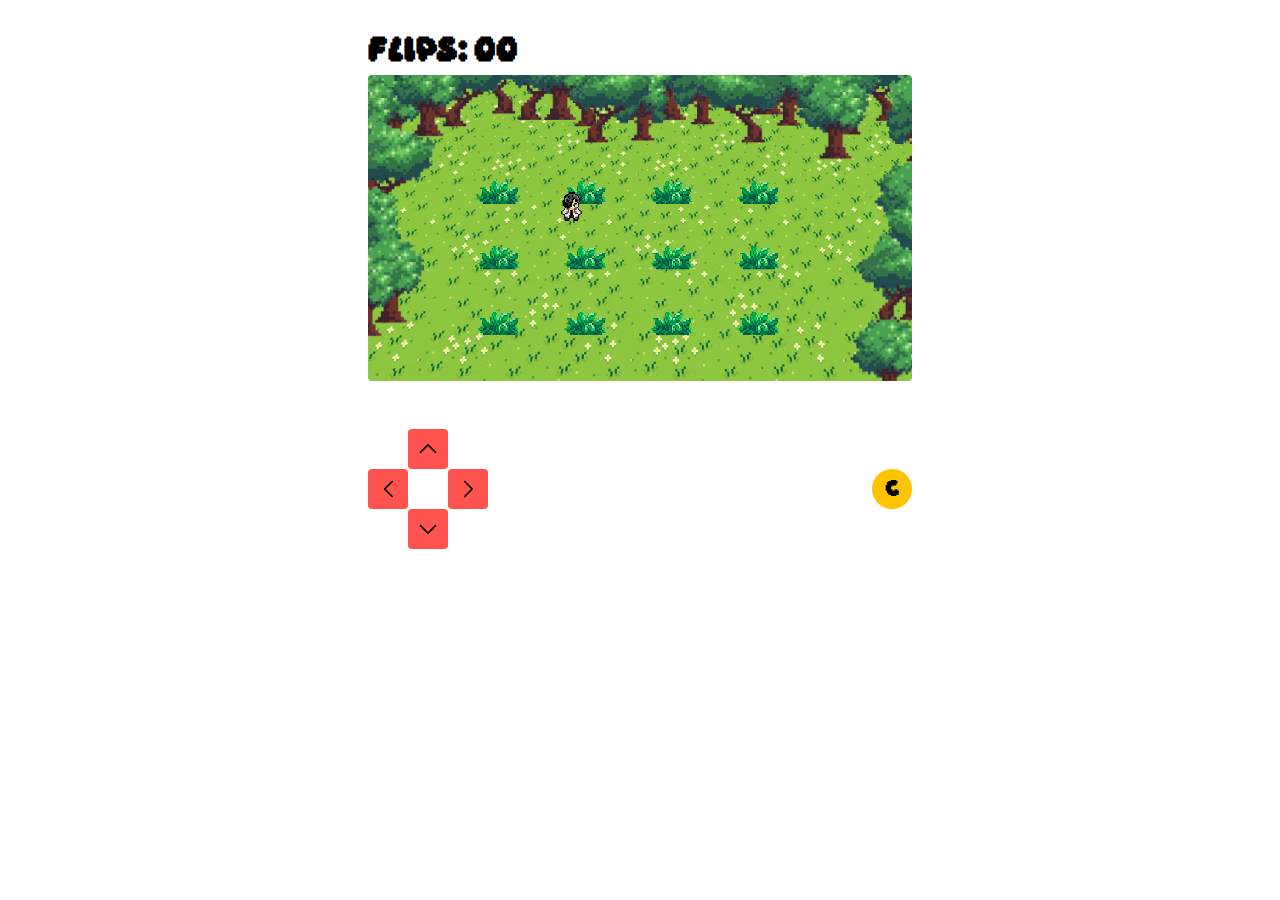
==== game.html @ 82e0fd6a "update +menu" ====
<!DOCTYPE html>
<html lang="pt-BR">

<head>
  <meta charset="UTF-8" />
  <meta name="viewport" content="width=device-width, initial-scale=1.0" />

  <link rel="stylesheet" href="./styles/sass/app.css" />
  <link rel="icon" type="image/png" href="./assets/ico.png" />
  <script defer src="./scripts/script.js"></script>

  <title>Memory Game RPG - Eddig</title>
</head>

<body>
  <section id="memory-game">
    <div class="wrapper">
      <h2 class="flips">Flips: <span>00</span></h2>
      <canvas id="game"></canvas>
      <img src="./assets/images/overlay.png" alt="overlay" class="overlay" />
    </div>
  </section>
  <section id="controls">
    <div class="wrapper">
      <div class="moveKeys">
        <button id="up">
          <img src="./assets/icons/chevron-up.svg" alt="control chevron" />
        </button>
        <div class="middle">
          <button id="left">
            <img src="./assets/icons/chevron-left.svg" alt="control chevron" class="noSelect" />
          </button>
          <button id="right">
            <img src="./assets/icons/chevron-right.svg" alt="control chevron" class="noSelect" />
          </button>
        </div>
        <button id="down">
          <img src="./assets/icons/chevron-down.svg" alt="control chevron" class="noSelect" />
        </button>
      </div>
      <div class="actionKeys">
        <button id="c" class="noSelect">C</button>
      </div>
    </div>
  </section>
  <div class="sprites">
    <img src="./assets/sprites/edd.png" alt="player" id="player" />
    <img src="./assets/sprites/grass.png" alt="grass" id="grass" />
    <img src="./assets/sprites/cat.png" alt="cat" id="cat" />
    <img src="./assets/sprites/hen.png" alt="hen" id="hen" />
    <img src="./assets/sprites/duck.png" alt="duck" id="duck" />
    <img src="./assets/sprites/cow.png" alt="cow" id="cow" />
    <img src="./assets/sprites/ghost.png" alt="ghost" id="ghost" />
    <img src="./assets/sprites/bat.png" alt="bat" id="bat" />
  </div>
</body>

</html>
---- styles/sass/app.css ----
* {
  padding: 0;
  margin: 0;
  box-sizing: border-box;
}

:root {
  --colors-memory-ligth: #f6f8fc;
  --colors-memory-medium: #e9ebf0;
  --colors-memory-dark: #0d1e2f;
  --colors-red: #ff5350;
  --colors-yellow: #ffc300;
  --colors-gray-600: #8b9296;
  --colors-black: #000000;
  --colors-white: #ffffff;
  --space-px: 1px;
  --space-1: 0.25rem;
  --space-2: 0.5rem;
  --space-3: 0.75rem;
  --space-4: 1rem;
  --space-5: 1.25rem;
  --space-6: 1.5rem;
  --space-7: 1.75rem;
  --space-8: 2rem;
  --space-9: 2.25rem;
  --space-10: 2.5rem;
  --space-12: 3rem;
  --space-14: 3.5rem;
  --space-16: 4rem;
  --space-18: 4.5rem;
  --space-20: 5rem;
  --space-24: 6rem;
  --space-26: 6.5rem;
  --space-28: 7rem;
  --space-32: 8rem;
  --space-36: 9rem;
  --space-40: 10rem;
  --space-50: 12.5rem;
  --space-64: 16rem;
  --space-80: 20rem;
  --font-size-xxs: 0.625rem;
  --font-size-xs: 0.75rem;
  --font-size-sm: 0.875rem;
  --font-size-md: 1rem;
  --font-size-lg: 1.125rem;
  --font-size-xl: 1.25rem;
  --font-size-2xl: 1.5rem;
  --font-size-4xl: 2rem;
  --font-size-5xl: 2.25rem;
  --font-size-6xl: 3rem;
  --font-size-7xl: 4rem;
  --font-size-8xl: 4.5rem;
  --font-size-9xl: 6rem;
  --font-weight-light: 300;
  --font-weight-medium: 400;
  --font-weight-bold: bold;
  --line-height-shorter: 90%;
  --line-height-short: 110%;
  --line-height-base: 130%;
  --line-height-tall: 160%;
  --border-width-thin: 1px;
  --border-width-medium: 2px;
  --border-width-thick: 4px;
  --border-width-heavy: 8px;
  --radii-xs: 2.5px;
  --radii-sm: 4px;
  --radii-md: 10px;
  --radii-lg: 20px;
  --radii-full: 999999px;
  --opacity-default: 100%;
  --opacity-semi-opaque: 90%;
  --opacity-intense: 75%;
  --opacity-medium: 50%;
  --opacity-light: 25%;
  --opacity-semi-transparent: 10%;
  --z-index-very-hide: -100;
  --z-index-hide: -1;
  --z-index-overlay: 9995;
  --z-index-modal: 9999;
}

@media screen and (max-width: 1080px) {
  html {
    font-size: 93.75%;
  }
}
@media screen and (max-width: 720px) {
  html {
    font-size: 87.5%;
  }
}
@font-face {
  font-family: "Day Dream";
  src: url("../../assets/fonts/Daydream.ttf");
}
body {
  width: 100%;
  background: url("/icons/background.svg") var(--colors-eddig-ligth) no-repeat content-box fixed;
  background-size: auto 80%;
  background-position: -20vh -20vh;
}

body,
input,
textarea,
button {
  font-family: "Day Dream";
  font-size: var(--font-size-sm);
  color: var(--colors-eddig-dark);
  line-height: var(--line-height-tall);
}

h1,
h2,
h3,
h4,
h5,
h6 {
  line-height: var(--line-height-shorter);
}

button {
  cursor: pointer;
  border: none;
  background: none;
  display: flex;
  align-items: center;
  justify-content: center;
}

a {
  text-decoration: none;
  color: inherit;
}

ul {
  list-style: none;
}

::-moz-selection {
  color: var(--colors-memory-ligth);
  background: var(--colors-red);
}

::selection {
  color: var(--colors-memory-ligth);
  background: var(--colors-red);
}

::-webkit-scrollbar {
  width: 14px;
  height: 14px;
}

::-webkit-scrollbar-thumb {
  background: var(--colors-gray-600);
  border-radius: var(--radii-full);
  border: 4px solid var(--colors-memory-ligth);
}

input::-moz-placeholder {
  -moz-user-select: none;
       user-select: none;
}

a,
img,
svg,
button,
iframe,
input::placeholder {
  -webkit-user-select: none;
     -moz-user-select: none;
          user-select: none;
}

.wrapper {
  position: relative;
  max-width: 34rem;
  width: 100%;
  margin: 0 auto;
  display: flex;
  align-items: center;
  justify-content: space-between;
}

#memory-game {
  width: 100%;
  margin-top: var(--space-10);
}
#memory-game .wrapper {
  flex-direction: column;
  align-items: flex-start;
}
#memory-game .flips {
  margin-bottom: var(--space-4);
}
#memory-game canvas {
  width: 100%;
  background: url("../../assets/images/background.jpg") center/cover;
  border-radius: var(--radii-sm);
}
#memory-game .overlay {
  position: absolute;
  bottom: 0;
  left: 0;
  width: 100%;
}

#controls {
  margin-top: var(--space-12);
}
#controls .moveKeys button {
  width: var(--space-10);
  aspect-ratio: 1/1;
  border-radius: var(--radii-sm);
  background: var(--colors-red);
}
#controls .moveKeys button img {
  width: 50%;
}
#controls .moveKeys #up,
#controls .moveKeys #down {
  margin: 0 var(--space-10);
}
#controls .moveKeys .middle {
  display: flex;
  gap: var(--space-10);
  align-items: center;
}
#controls .actionKeys button {
  width: var(--space-10);
  aspect-ratio: 1/1;
  border-radius: var(--radii-full);
  background: var(--colors-yellow);
}

.sprites img {
  display: none;
}

.noSelect {
  -webkit-touch-callout: none;
  -webkit-user-select: none;
  -moz-user-select: none;
  user-select: none;
}/*# sourceMappingURL=app.css.map */
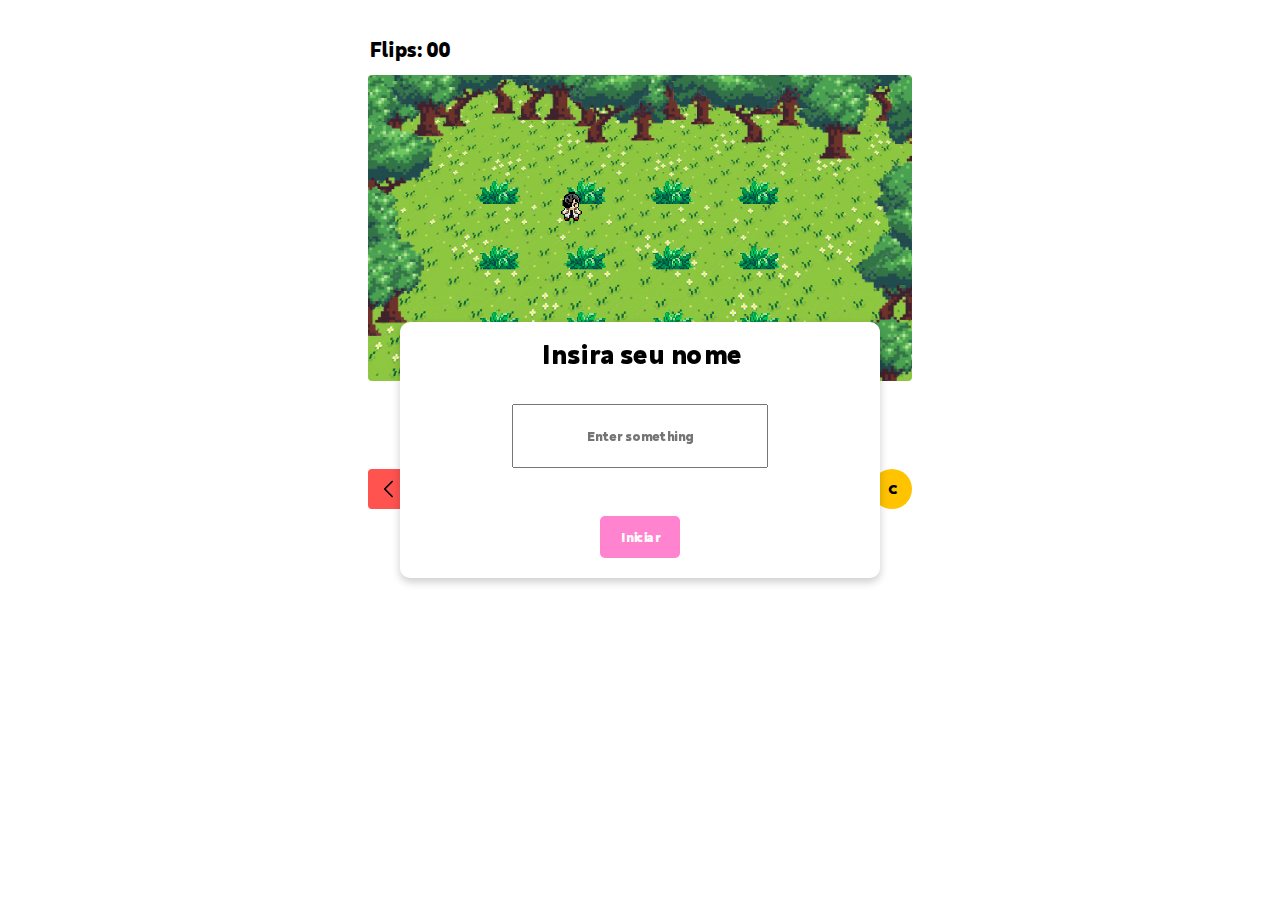
==== commit a603bbe5: "Início e fim de jogo adicionados" ====
--- a/game.html
+++ b/game.html
@@ -13,6 +13,23 @@
 </head>
 
 <body>
+  <div id="name-container">
+    <h1>Insira seu nome</h1>
+    <input type="text" id="user-name" placeholder="Enter something">
+    <button onclick="submitName()">Iniciar</button>
+  </div>
+
+  <div id="end-container">
+    <h1>Game Over</h1>
+    <br>
+    <h2>Resultado:</h2><br>
+
+      <p class="name">Nome: <span></span></p>
+      <p class="flips2">Flips: <span>00</span></p>
+
+    <button class="playAgain" onclick="navegarParaUrl('/game.html')">Jogar Novamente</button>
+    <button class="backToMenu" onclick="navegarParaUrl('/index.html')">Voltar ao Menu</button>
+  </div>
   <section id="memory-game">
     <div class="wrapper">
       <h2 class="flips">Flips: <span>00</span></h2>
--- a/styles/sass/app.css
+++ b/styles/sass/app.css
@@ -90,8 +90,8 @@
   }
 }
 @font-face {
-  font-family: "Day Dream";
-  src: url("../../assets/fonts/Daydream.ttf");
+  font-family: "Neufreit";
+  src: url("../../assets/fonts/Neufreit-ExtraBold.ttf");
 }
 body {
   width: 100%;
@@ -104,7 +104,7 @@
 input,
 textarea,
 button {
-  font-family: "Day Dream";
+  font-family: "Neufreit";
   font-size: var(--font-size-sm);
   color: var(--colors-eddig-dark);
   line-height: var(--line-height-tall);
@@ -117,6 +117,105 @@
 h5,
 h6 {
   line-height: var(--line-height-shorter);
+}
+
+#name-container {
+  max-height: 16rem;
+  height: 100%;
+  max-width: 30rem;
+  width: 100%;
+  position: absolute;
+  top: 50%;
+  left: 50%;
+  transform: translate(-50%, -50%);
+  background: white;
+  padding: 20px;
+  border-radius: 10px;
+  box-shadow: 0 4px 8px rgba(0, 0, 0, 0.2);
+  z-index: 6;
+  display: flex;
+  flex-direction: column;
+  align-items: center;
+  justify-content: center;
+}
+#name-container h1 {
+  height: -moz-fit-content;
+  height: fit-content;
+  width: 100%;
+  text-align: center;
+}
+#name-container input {
+  margin: auto;
+  height: 5vw;
+  width: 20vw;
+  text-align: center;
+}
+#name-container button {
+  margin-top: 10px;
+  padding: 10px 20px;
+  color: white;
+  border: none;
+  background-color: #ff83ce;
+  border-radius: 5px;
+  cursor: pointer;
+  text-align: center;
+}
+#name-container button:hover {
+  background-color: #ff5abd;
+}
+
+#end-container {
+  max-height: 18rem;
+  height: 100%;
+  max-width: 30rem;
+  width: 100%;
+  position: absolute;
+  top: 50%;
+  left: 50%;
+  transform: translate(-50%, -50%);
+  background: white;
+  padding: 20px;
+  border-radius: 10px;
+  box-shadow: 0 4px 8px rgba(0, 0, 0, 0.2);
+  z-index: 6;
+  display: flex;
+  flex-direction: column;
+  align-items: center;
+  justify-content: center;
+}
+#end-container h1 {
+  height: -moz-fit-content;
+  height: fit-content;
+  width: 100%;
+  text-align: center;
+}
+#end-container input {
+  margin: auto;
+  height: 5vw;
+  width: 20vw;
+  text-align: center;
+}
+#end-container button {
+  margin-top: 10px;
+  padding: 10px 20px;
+  color: white;
+  background-color: #ff83ce;
+  border: none;
+  border-radius: 5px;
+  cursor: pointer;
+  text-align: center;
+}
+#end-container .playAgain {
+  background-color: #ff83ce;
+}
+#end-container .playAgain:hover {
+  background-color: #ff5abd;
+}
+#end-container .backToMenu {
+  background-color: #90c841;
+}
+#end-container .backToMenu:hover {
+  background-color: #80c51f;
 }
 
 button {
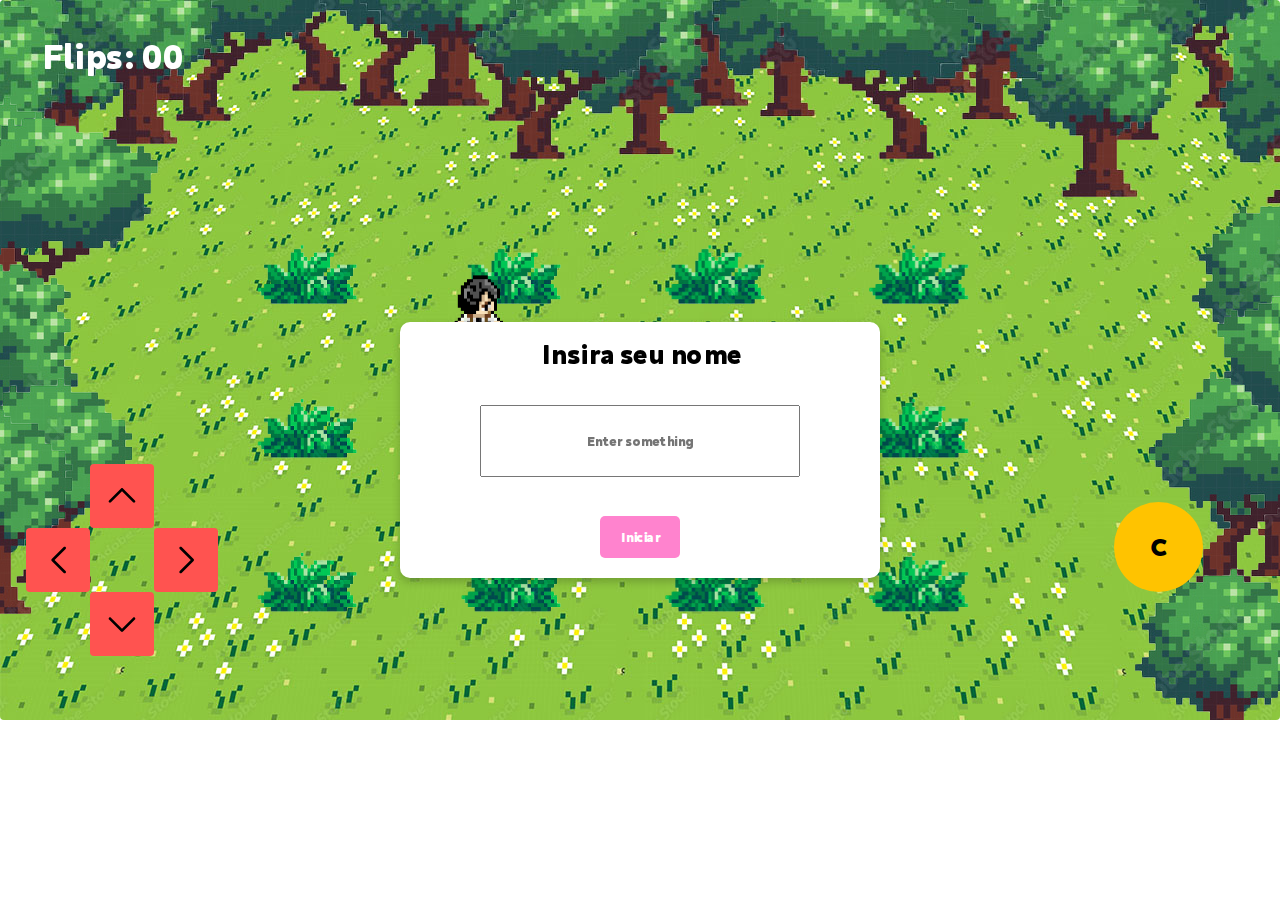
==== commit f21b4afe: "update +fullscreen" ====
--- a/game.html
+++ b/game.html
@@ -3,7 +3,8 @@
 
 <head>
   <meta charset="UTF-8" />
-  <meta name="viewport" content="width=device-width, initial-scale=1.0" />
+  <meta name="viewport" content="width=device-width; 
+    initial-scale=1; maximum-scale=1; user-scalable=0;"/>
 
   <link rel="stylesheet" href="./styles/sass/app.css" />
   <link rel="icon" type="image/png" href="./assets/ico.png" />
@@ -56,7 +57,7 @@
         </button>
       </div>
       <div class="actionKeys">
-        <button id="c" class="noSelect">C</button>
+        <button id="c" class="noSelect" onclick="openFullscreen()">C</button>
       </div>
     </div>
   </section>
--- a/styles/sass/app.css
+++ b/styles/sass/app.css
@@ -129,7 +129,6 @@
   left: 50%;
   transform: translate(-50%, -50%);
   background: white;
-  padding: 20px;
   border-radius: 10px;
   box-shadow: 0 4px 8px rgba(0, 0, 0, 0.2);
   z-index: 6;
@@ -139,6 +138,7 @@
   justify-content: center;
 }
 #name-container h1 {
+  margin-top: 20px;
   height: -moz-fit-content;
   height: fit-content;
   width: 100%;
@@ -146,12 +146,15 @@
 }
 #name-container input {
   margin: auto;
-  height: 5vw;
-  width: 20vw;
-  text-align: center;
+  max-height: 4.5rem;
+  height: 100%;
+  max-width: 20rem;
+  width: 100%;
+  text-align: center;
+  box-sizing: border-box;
 }
 #name-container button {
-  margin-top: 10px;
+  margin-bottom: 20px;
   padding: 10px 20px;
   color: white;
   border: none;
@@ -174,7 +177,6 @@
   left: 50%;
   transform: translate(-50%, -50%);
   background: white;
-  padding: 20px;
   border-radius: 10px;
   box-shadow: 0 4px 8px rgba(0, 0, 0, 0.2);
   z-index: 6;
@@ -184,6 +186,7 @@
   justify-content: center;
 }
 #end-container h1 {
+  margin-top: 20px;
   height: -moz-fit-content;
   height: fit-content;
   width: 100%;
@@ -196,7 +199,7 @@
   text-align: center;
 }
 #end-container button {
-  margin-top: 10px;
+  margin-bottom: 20px;
   padding: 10px 20px;
   color: white;
   background-color: #ff83ce;
@@ -343,4 +346,148 @@
   -webkit-user-select: none;
   -moz-user-select: none;
   user-select: none;
+}
+
+@media only screen and (min-width: 720px) {
+  .wrapper {
+    position: relative;
+    max-height: 100vh;
+    max-width: calc(140vw - 30rem);
+    width: 100%;
+    margin: 0 auto;
+    display: flex;
+    align-items: center;
+    justify-content: space-between;
+  }
+  #memory-game {
+    margin-top: 0;
+    width: 100%;
+  }
+  #memory-game .wrapper {
+    flex-direction: column;
+    align-items: flex-start;
+  }
+  #memory-game .flips {
+    font-size: var(--font-size-5xl);
+    color: #ffffff;
+    position: absolute;
+    left: var(--space-10);
+    top: var(--space-10);
+    z-index: 6;
+  }
+  #memory-game canvas {
+    width: 100%;
+    background: url("../../assets/images/background.jpg") center/cover;
+    border-radius: var(--radii-sm);
+  }
+  #memory-game .overlay {
+    position: absolute;
+    bottom: 0;
+    left: 0;
+    width: 100%;
+  }
+  #controls {
+    z-index: 6;
+    margin-top: 0;
+  }
+  #controls .moveKeys {
+    position: absolute;
+    left: 2vw;
+    bottom: 5vw;
+  }
+  #controls .moveKeys button {
+    width: 5vw;
+    aspect-ratio: 1/1;
+    border-radius: var(--radii-sm);
+    background: var(--colors-red);
+  }
+  #controls .moveKeys button img {
+    width: 50%;
+  }
+  #controls .moveKeys #up,
+  #controls .moveKeys #down {
+    margin: 0 5vw;
+  }
+  #controls .moveKeys .middle {
+    display: flex;
+    gap: 5vw;
+    align-items: center;
+  }
+  #controls .actionKeys {
+    position: absolute;
+    right: 6vw;
+    bottom: 10vw;
+  }
+  #controls .actionKeys button {
+    width: 7vw;
+    aspect-ratio: 1/1;
+    border-radius: var(--radii-full);
+    background: var(--colors-yellow);
+    font-size: 2vw;
+  }
+}
+@media only screen and (max-width: 720px) {
+  .wrapper {
+    position: relative;
+    width: 98%;
+    margin: 0 auto;
+    display: flex;
+    align-items: center;
+    justify-content: space-between;
+  }
+  #memory-game {
+    width: 100%;
+    margin-top: var(--space-10);
+  }
+  #memory-game .wrapper {
+    flex-direction: column;
+    align-items: flex-start;
+  }
+  #memory-game .flips {
+    margin-bottom: var(--space-4);
+  }
+  #memory-game canvas {
+    width: 100%;
+    background: url("../../assets/images/background.jpg") center/cover;
+    border-radius: var(--radii-sm);
+  }
+  #memory-game .overlay {
+    position: absolute;
+    bottom: 0;
+    left: 0;
+    width: 100%;
+  }
+  #controls {
+    margin-top: var(--space-12);
+  }
+  #controls .moveKeys {
+    margin-left: 2rem;
+  }
+  #controls .moveKeys button {
+    width: var(--space-12);
+    aspect-ratio: 1/1;
+    border-radius: var(--radii-sm);
+    background: var(--colors-red);
+  }
+  #controls .moveKeys button img {
+    width: 50%;
+  }
+  #controls .moveKeys #up,
+  #controls .moveKeys #down {
+    margin: 0 var(--space-12);
+  }
+  #controls .moveKeys .middle {
+    display: flex;
+    gap: var(--space-12);
+    align-items: center;
+  }
+  #controls .actionKeys {
+    margin-right: 2rem;
+  }
+  #controls .actionKeys button {
+    width: var(--space-12);
+    aspect-ratio: 1/1;
+    border-radius: var(--radii-full);
+    background: var(--colors-yellow);
+  }
 }/*# sourceMappingURL=app.css.map */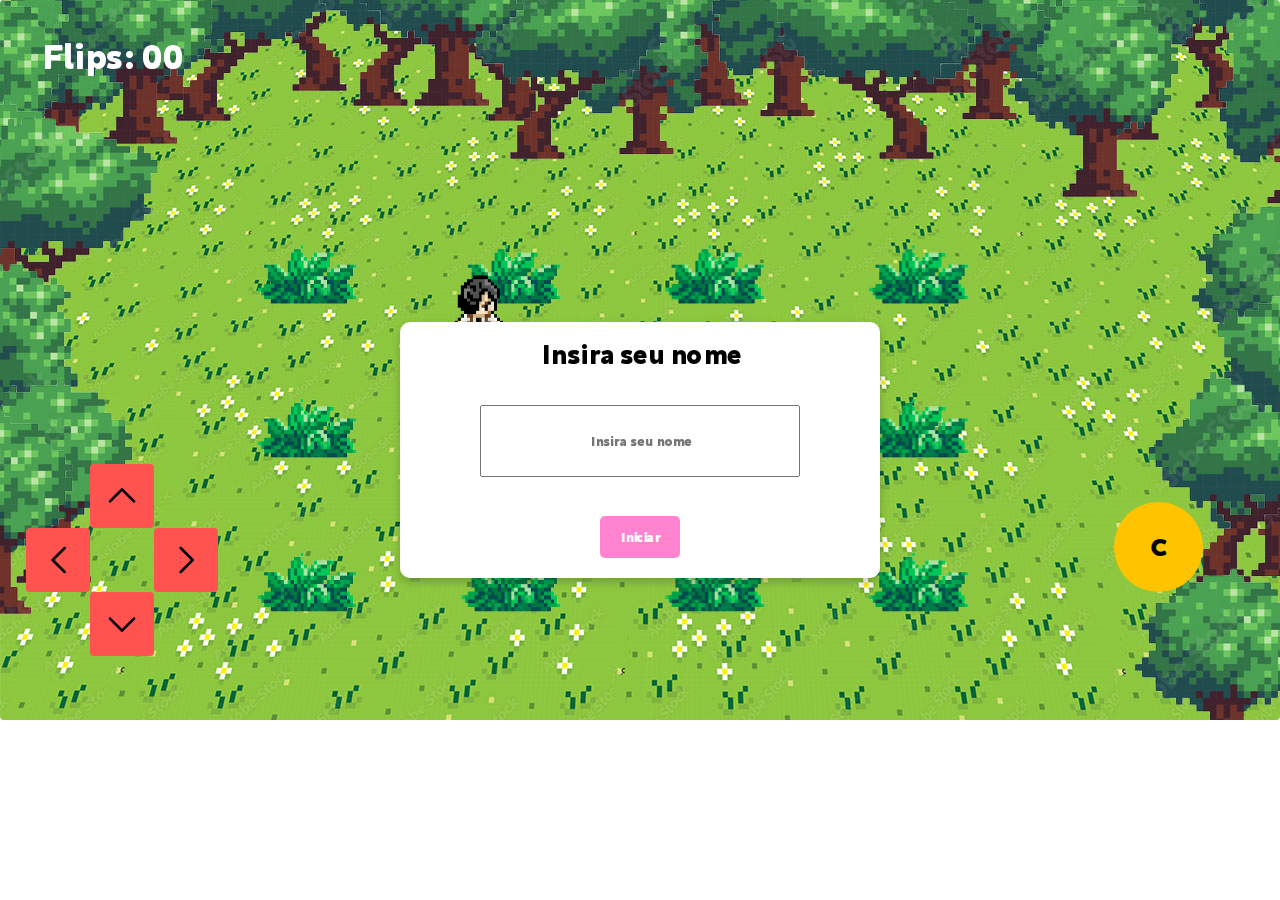
==== commit b4efcc72: "update *mobile" ====
--- a/game.html
+++ b/game.html
@@ -16,7 +16,7 @@
 <body>
   <div id="name-container">
     <h1>Insira seu nome</h1>
-    <input type="text" id="user-name" placeholder="Enter something">
+    <input type="text" id="user-name" placeholder="Insira seu nome">
     <button onclick="submitName()">Iniciar</button>
   </div>
 
